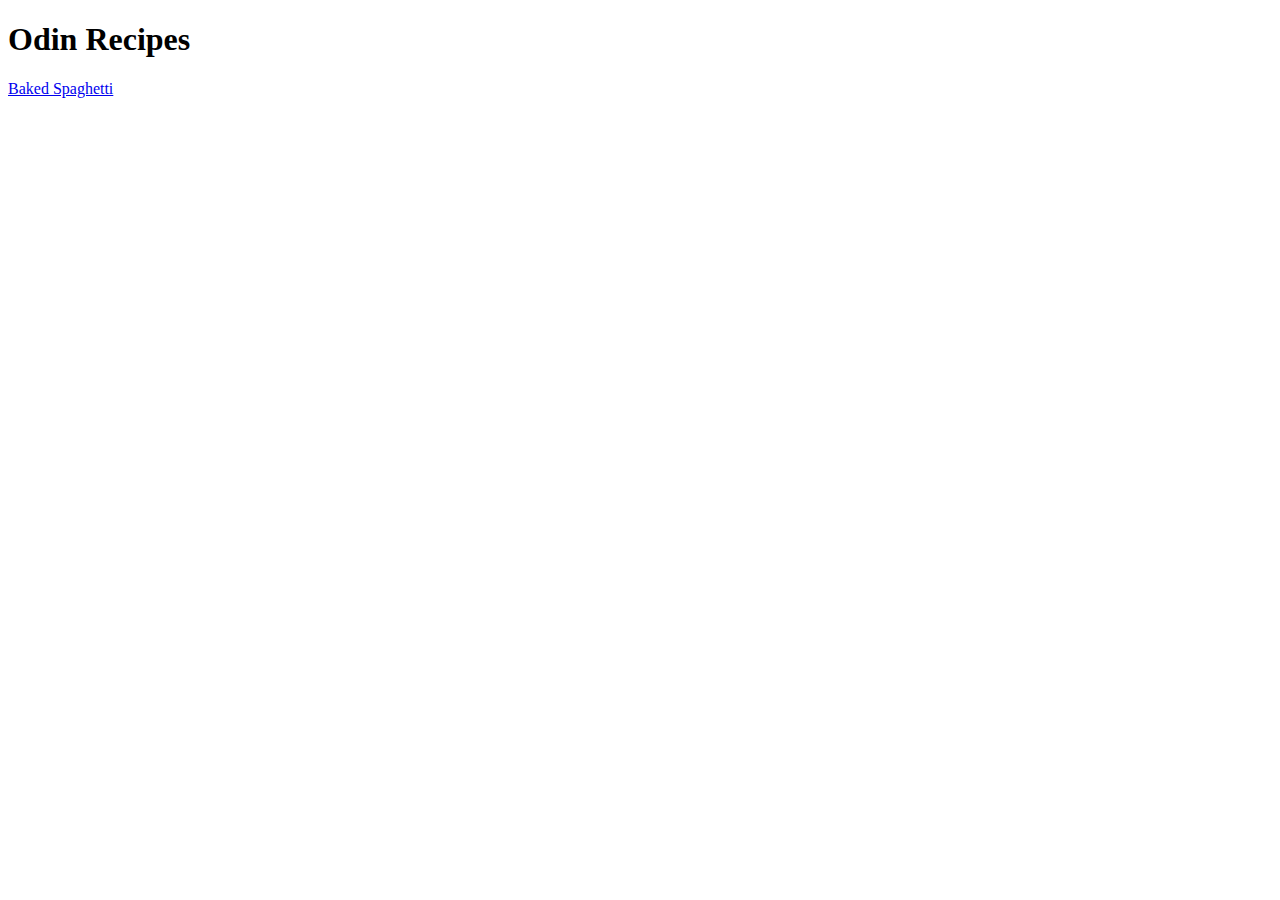
==== index.html @ e54dee02 "Created first structure of the web, added a description to README file and created first recipe" ====
<!DOCTYPE html>
<html lang="en">
<head>
    <meta charset="UTF-8">
    <meta http-equiv="X-UA-Compatible" content="IE=edge">
    <meta name="viewport" content="width=device-width, initial-scale=1.0">
    <title>Odin Recipes</title>
</head>
<body>
    <h1>Odin Recipes</h1>
    <a href="recipes/BakedSpaghetti.html">Baked Spaghetti</a>
</body>
</html>
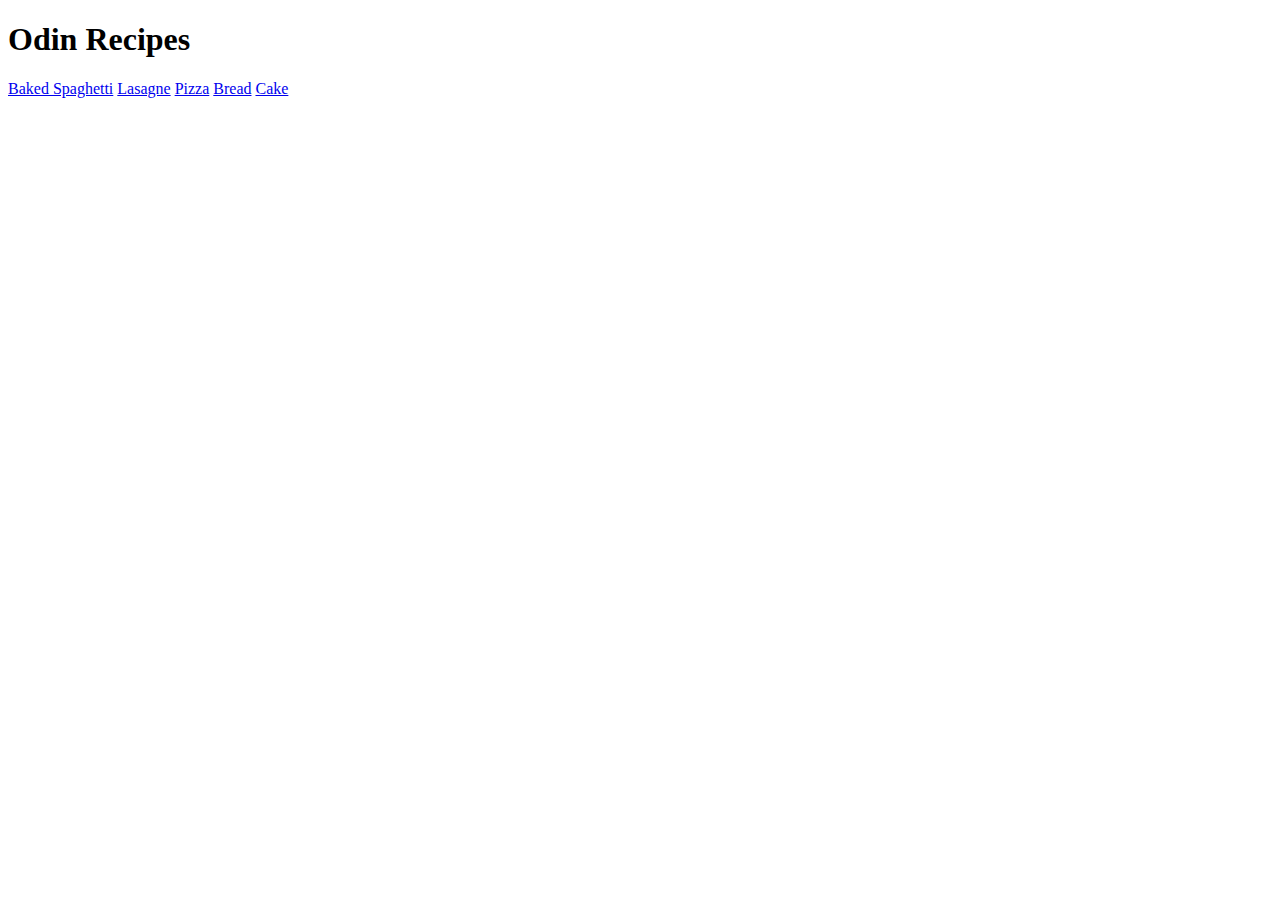
==== commit 73f709ab: "Modified README for fitting the new necessities from concept to content created image folder for bet" ====
--- a/index.html
+++ b/index.html
@@ -9,5 +9,9 @@
 <body>
     <h1>Odin Recipes</h1>
     <a href="recipes/BakedSpaghetti.html">Baked Spaghetti</a>
+    <a href="recipes/Lasagne.html">Lasagne</a>
+    <a href="recipes/Pizza.html">Pizza</a>
+    <a href="recipes/Bread.html">Bread</a>
+    <a href="recipes/Cake.html">Cake</a>
 </body>
 </html>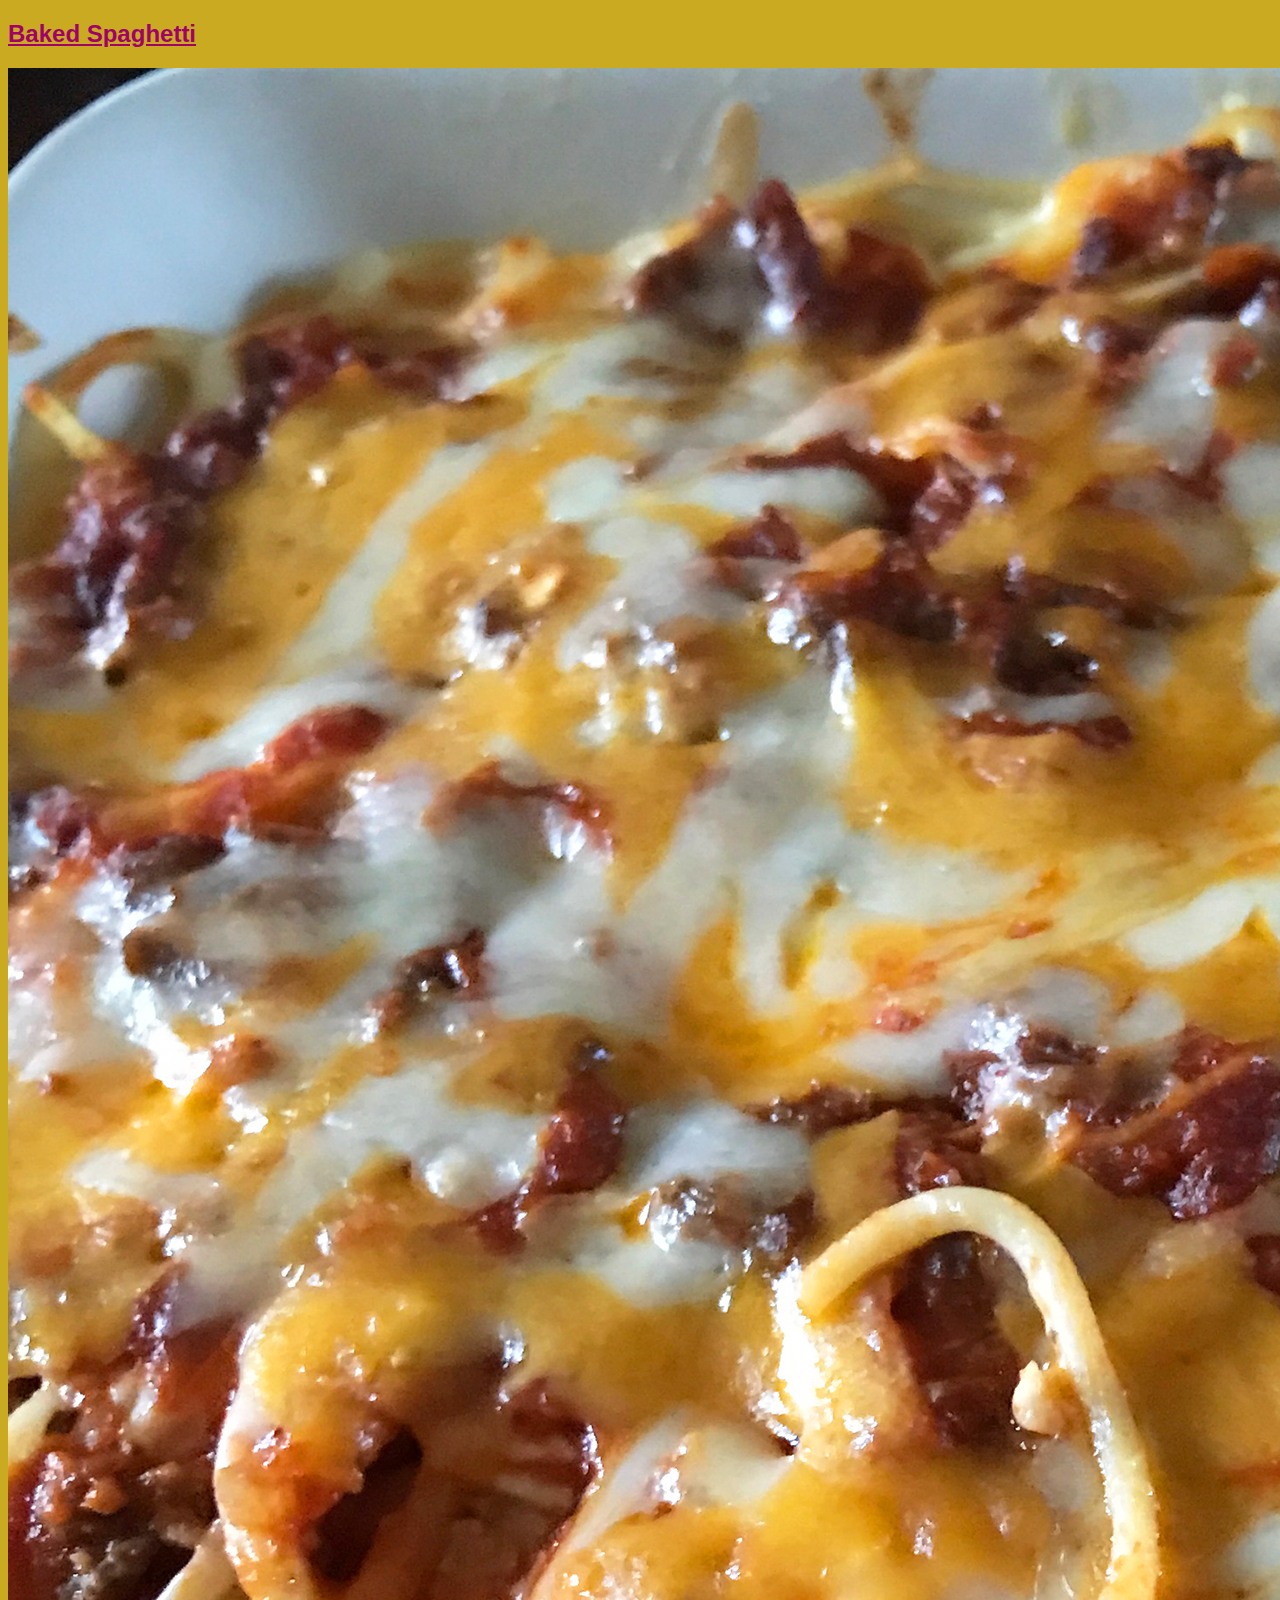
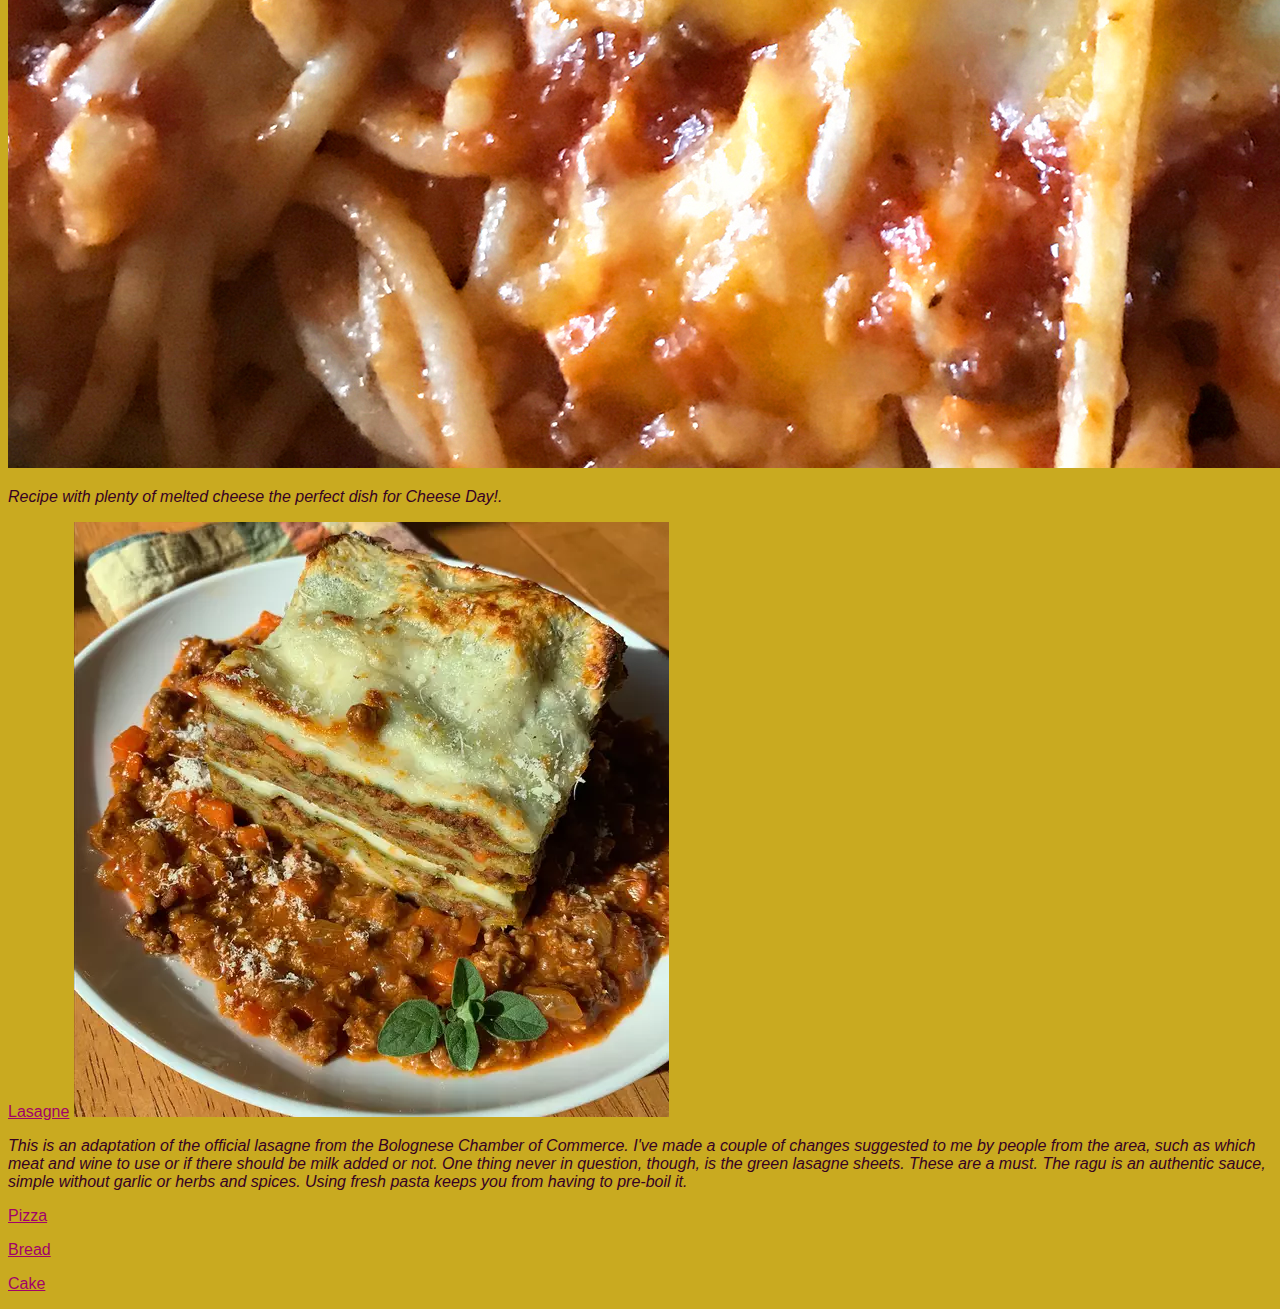
==== commit 501d5eab: "- Changes to README - Added Header and footer (temporal) - added some images - changed Index.html to" ====
--- a/index.html
+++ b/index.html
@@ -4,14 +4,46 @@
     <meta charset="UTF-8">
     <meta http-equiv="X-UA-Compatible" content="IE=edge">
     <meta name="viewport" content="width=device-width, initial-scale=1.0">
-    <title>Odin Recipes</title>
+    <title>Cheese Day</title>
+    <link rel="stylesheet" href="style.css">
+    <!-- I used a simple jquery function to load header and footer -->
+    <script
+        src="https://code.jquery.com/jquery-3.3.1.js"
+        integrity="sha256-2Kok7MbOyxpgUVvAk/HJ2jigOSYS2auK4Pfzbm7uH60="
+        crossorigin="anonymous">
+    $(function(){
+      $("#header").load("./header.html"); 
+      $("#footer").load("./footer.html"); 
+    });
+    </script> 
 </head>
 <body>
-    <h1>Odin Recipes</h1>
-    <a href="recipes/BakedSpaghetti.html">Baked Spaghetti</a>
-    <a href="recipes/Lasagne.html">Lasagne</a>
-    <a href="recipes/Pizza.html">Pizza</a>
-    <a href="recipes/Bread.html">Bread</a>
-    <a href="recipes/Cake.html">Cake</a>
+    <div id="header"></div>
+    <div class="Panel">
+        <p>
+            <a href="recipes/BakedSpaghetti.html"><h2>Baked Spaghetti</h1></a>            
+            <img src="./images/BakedSpaghetti.jpeg" alt="Baked Spaghetti photo">
+            <p>
+                <em>Recipe with plenty of melted cheese the perfect dish for Cheese Day!.</em>
+            </p>
+        </p>
+        
+        <p>
+            <a href="recipes/Lasagne.html">Lasagne</a>
+            <img src="./images/lasagne.webp" alt="lasagne photo">
+            <p>
+                <em>This is an adaptation of the official lasagne from the Bolognese Chamber of Commerce. I've made a couple of changes suggested to me by people from the area, such as which meat and wine to use or if there should be milk added or not. One thing never in question, though, is the green lasagne sheets. These are a must. The ragu is an authentic sauce, simple without garlic or herbs and spices. Using fresh pasta keeps you from having to pre-boil it.</em>
+            </p>            
+        </p>
+        <p>
+            <a href="recipes/Pizza.html">Pizza</a>
+        </p>
+        <p>
+            <a href="recipes/Bread.html">Bread</a>
+        </p>
+        <p>
+            <a href="recipes/Cake.html">Cake</a>
+        </p>
+    </div>
 </body>
 </html>--- a/style.css
+++ b/style.css
@@ -0,0 +1,72 @@
+/* styles.css 
+
+div {
+  color: white;
+  background-color: black;
+}
+
+p {
+  color: red;
+}
+
+*/
+
+/* Main Design */
+
+body {
+    color: #360123;
+    background-color: #C9AA20;
+    font-family: "Trebuchet MS", Arial, sans-serif;
+}
+
+a {
+    color: #A10269;
+}
+
+/* Header */
+
+.header {
+    overflow: hidden;
+    background-color: #94577F;
+    padding: 20px 10px;
+}
+.header a {
+    float: left;
+    text-align: center;
+    padding: 12px;
+    text-decoration: none;
+    font-size: 18px;
+    line-height: 25px;
+    border-radius: 4px;
+}
+
+img.logoIMG {
+    width: 100px;
+    height: auto;
+}
+
+.header a:hover {
+    background-color: #ddd;
+    color: black;
+}
+
+.header a.active {
+    background-color: dodgerblue;
+    color: white;
+}
+
+.header-right {
+    float: right;
+}
+
+@media screen and (max-width: 500px) {
+    .header a {
+      float: none;
+      display: block;
+      text-align: left;
+    }
+    .header-right {
+      float: none;
+    }
+}
+
